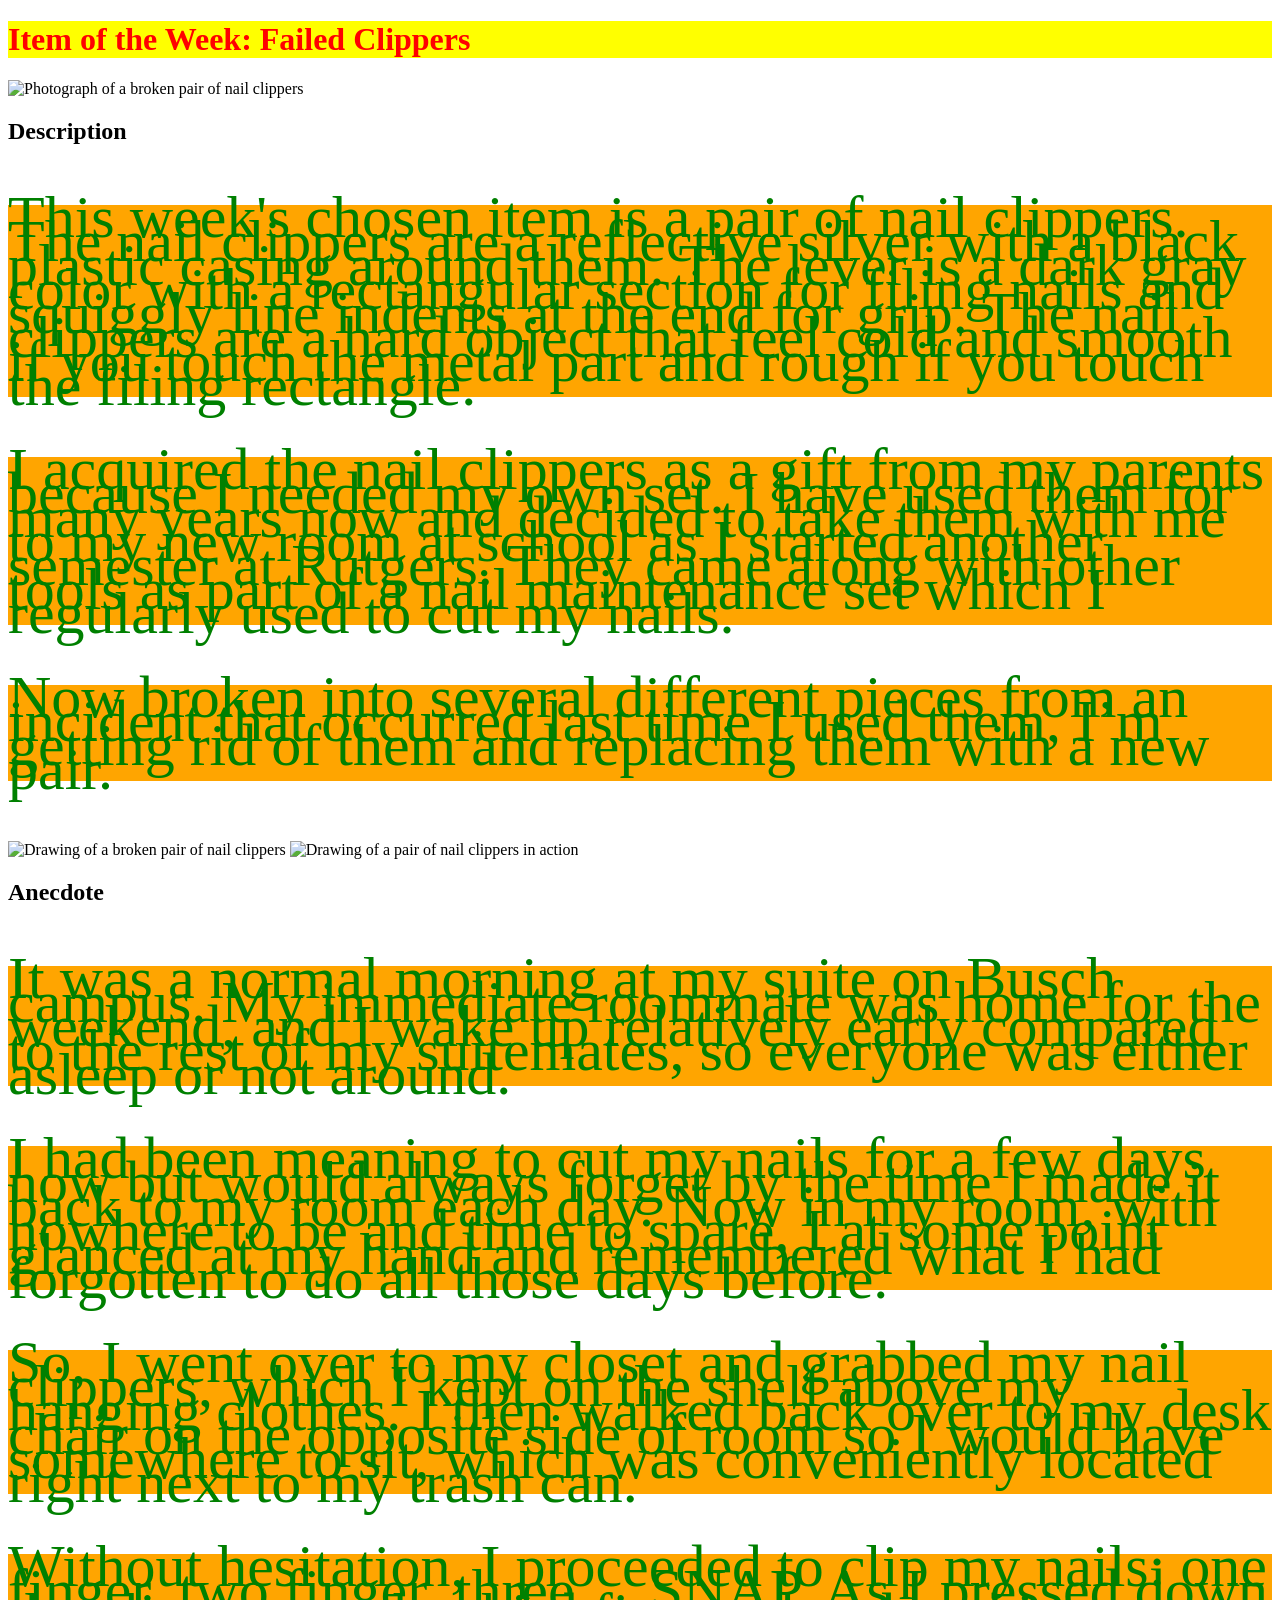
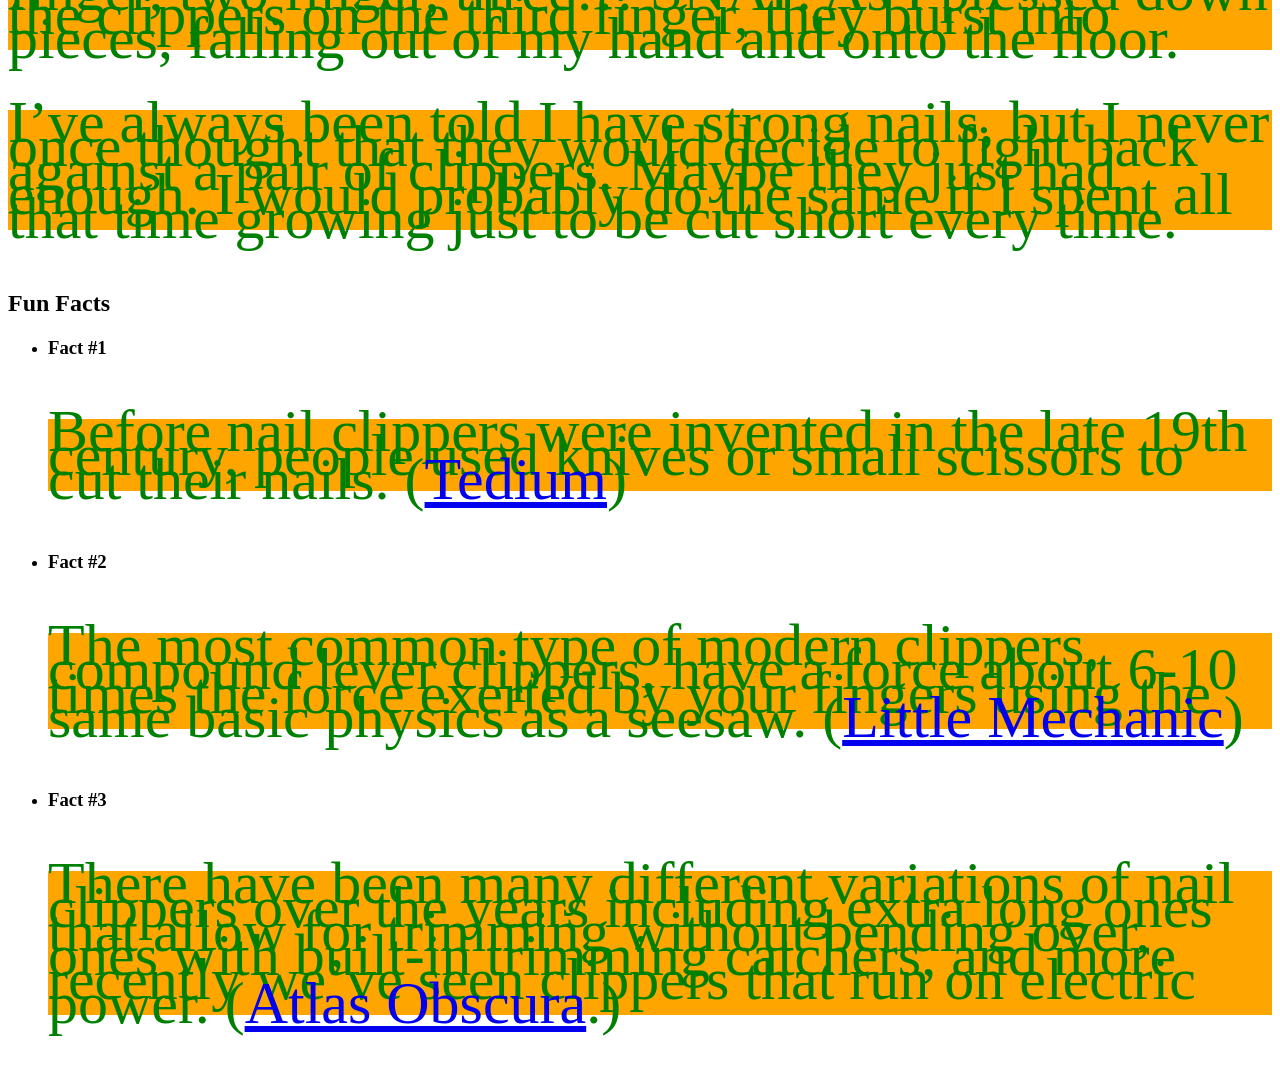
==== twp/twp-profile.html @ 350b1415 "Add files via upload" ====
<!doctype html>
<html>
	
<head>
<meta charset="utf-8">
<title>Trash of the Week - Profile | Week 12</title>
	
	<style>
	
	h1 {
		color: red;
		background: yellow;
}

	p  {
		color: green;
		background: orange;
		font-size: 60px;
		line-height: 24px;
		}

		
	</style>
	
</head>

<body>
	
	<h1>Item of the Week: Failed Clippers</h1>
	
	<img class="shifter" src="images/clippers-photo-600.jpg" alt="Photograph of a broken pair of nail clippers" width="600px">
	
	<h2>Description</h2>
	
	<p>This week's chosen item is a pair of nail clippers. The nail clippers are a reflective silver with a black plastic casing around them. The lever is a dark gray color with a rectangular section for filing nails and squiggly line indents at the end for grip. The nail clippers are a hard object that feel cold and smooth if you touch the metal part and rough if you touch the filing rectangle.</p>
	
		
	<p>I acquired the nail clippers as a gift from my parents because I needed my own set. I have used them for many years now and decided to take them with me to my new room at school as I started another semester at Rutgers. They came along with other tools as part of a nail maintenance set which I regularly used to cut my nails.</p>
	<p>Now broken into several different pieces from an incident that occurred last time I used them, I’m getting rid of them and replacing them with a new pair.</p>
	
	<img src="images/clippers-sketch-1-300.jpg" alt="Drawing of a broken pair of nail clippers" width="300px">
	
	<img src="images/clippers-sketch-2-300.jpg" alt="Drawing of a pair of nail clippers in action" width="300px">
	
	
	
	<h2>Anecdote</h2>
	
	<p>It was a normal morning at my suite on Busch campus. My immediate roommate was home for the weekend, and I wake up relatively early compared to the rest of my suitemates, so everyone was either asleep or not around.</p>
		
	<p>I had been meaning to cut my nails for a few days now but would always forget by the time I made it back to my room each day. Now in my room, with nowhere to be and time to spare, I at some point glanced at my hand and remembered what I had forgotten to do all those days before.</p>
		
	<p>So, I went over to my closet and grabbed my nail clippers, which I kept on the shelf above my hanging clothes. I then walked back over to my desk chair on the opposite side of room so I would have somewhere to sit, which was conveniently located right next to my trash can. </p>
	
	<p>Without hesitation, I proceeded to clip my nails: one finger, two finger, three… SNAP. As I pressed down the clippers on the third finger, they burst into pieces, falling out of my hand and onto the floor.</p>  
	
	<p>I’ve always been told I have strong nails, but I never once thought that they would decide to fight back against a pair of clippers. Maybe they just had enough. I would probably do the same if I spent all that time growing just to be cut short every time.</p>
	
	<!--
	
	<h2>Fun Facts</h2>
	
	<h3>Fact #1</h3>
	
	<p>Before nail clippers were invented in the late 19th century, people used knives or small scissors to cut their nails. (<a href="https://tedium.co/2017/02/07/fingernail-trimming-history/" target="_blank">Tedium</a>)</p>
	
	<h3>Fact #2</h3>
	
	<p>The most common type of modern clippers, compound lever clippers, have a force about 6-10 times the force exerted by your fingers using the same basic physics as a seesaw. (<a href="https://littlemechanic.com/home/english/mechanics-of-nail-clipper/">Little Mechanic</a>)</p>
	
	<h3>Fact #3</h3>
	<p>There have been many different variations of nail clippers over the years including extra long ones that allow for trimming without bending over, ones with built-in trimming catchers, and more recently we’ve seen clippers that run on electric power. (<a href="https://www.atlasobscura.com/articles/fingernails-clipping-history-nails" target="_blank">Atlas Obscura</a>.)</p>
	-->
	
		<h2>Fun Facts</h2>
	
	<ul>
	
	<li><h3>Fact #1</h3>
	
	<p>Before nail clippers were invented in the late 19th century, people used knives or small scissors to cut their nails. (<a href="https://tedium.co/2017/02/07/fingernail-trimming-history/" target="_blank">Tedium</a>)</p></li>
	
	<li><h3>Fact #2</h3>
	
	<p>The most common type of modern clippers, compound lever clippers, have a force about 6-10 times the force exerted by your fingers using the same basic physics as a seesaw. (<a href="https://littlemechanic.com/home/english/mechanics-of-nail-clipper/">Little Mechanic</a>)</p></li>
	
	<li><h3>Fact #3</h3>
	<p>There have been many different variations of nail clippers over the years including extra long ones that allow for trimming without bending over, ones with built-in trimming catchers, and more recently we’ve seen clippers that run on electric power. (<a href="https://www.atlasobscura.com/articles/fingernails-clipping-history-nails" target="_blank">Atlas Obscura</a>.)</p></li>
		
	</ul>
	
	
	
	
</body>
	
</html>
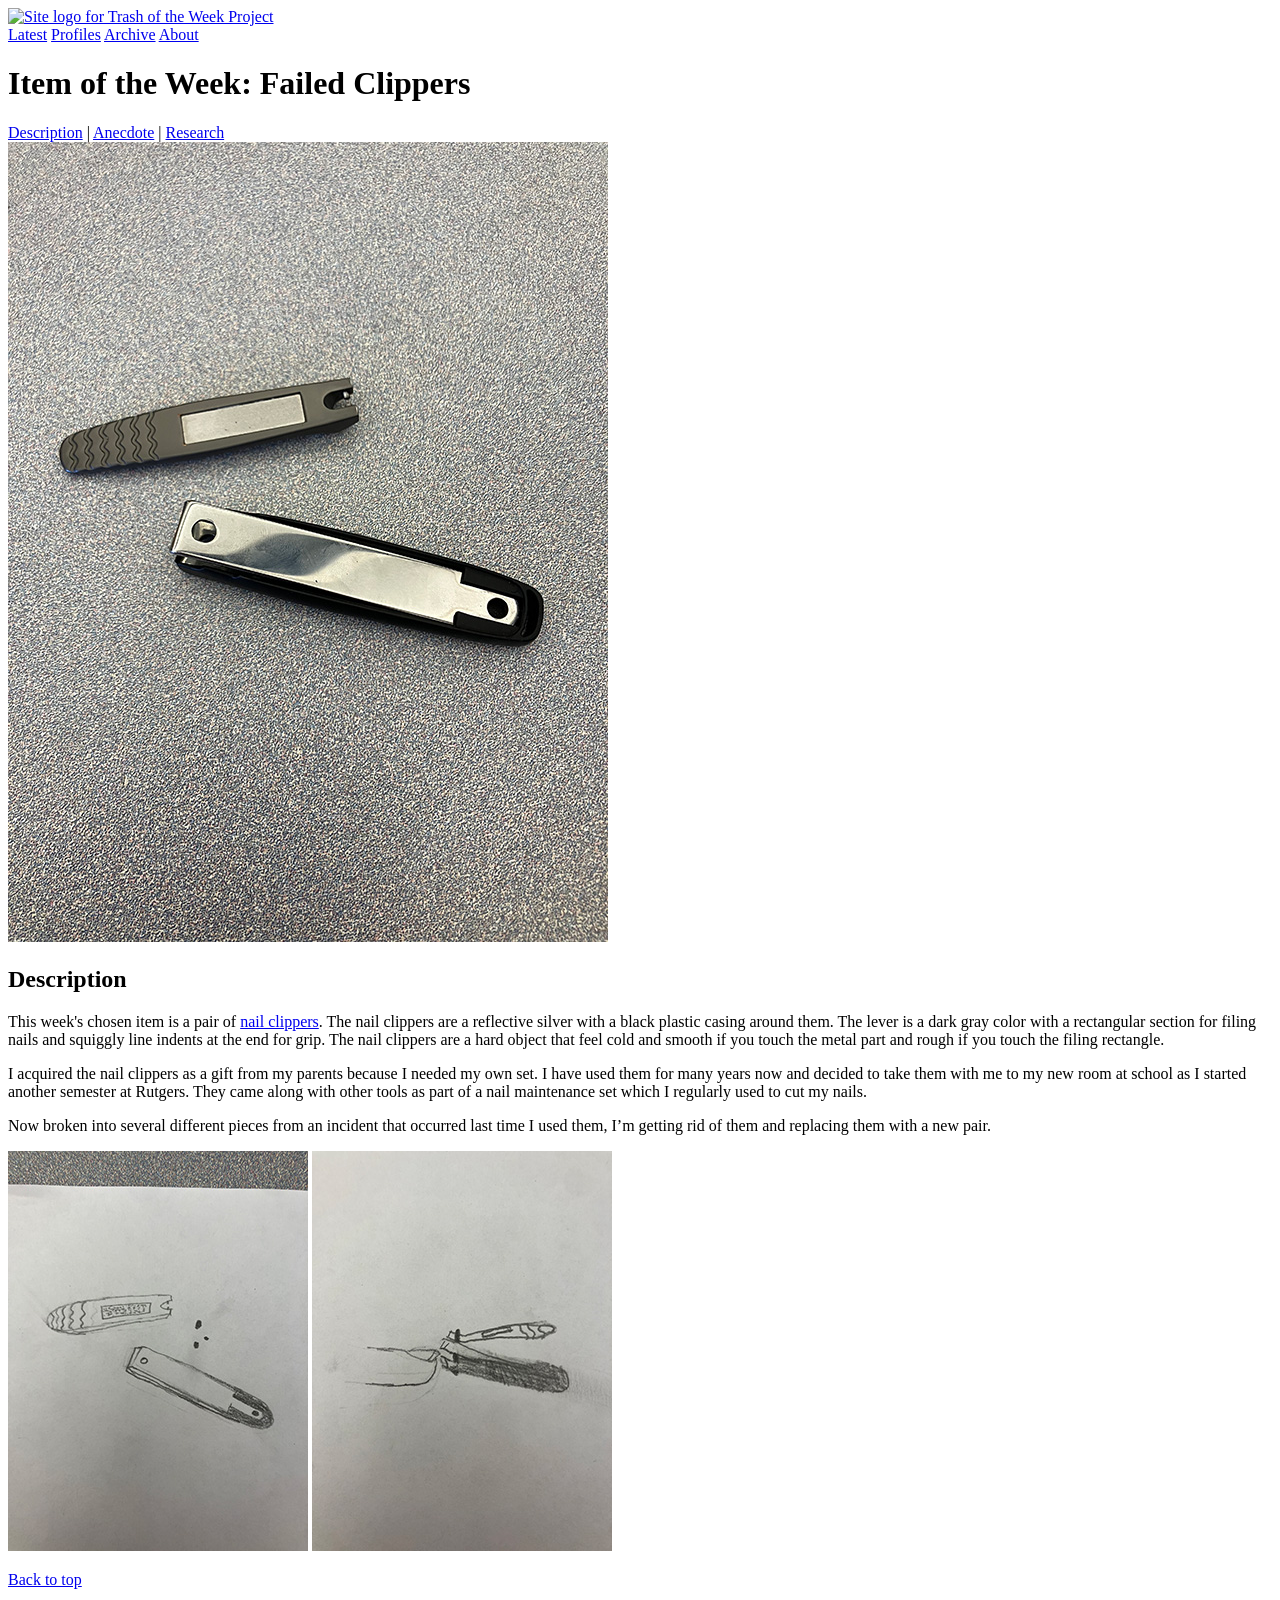
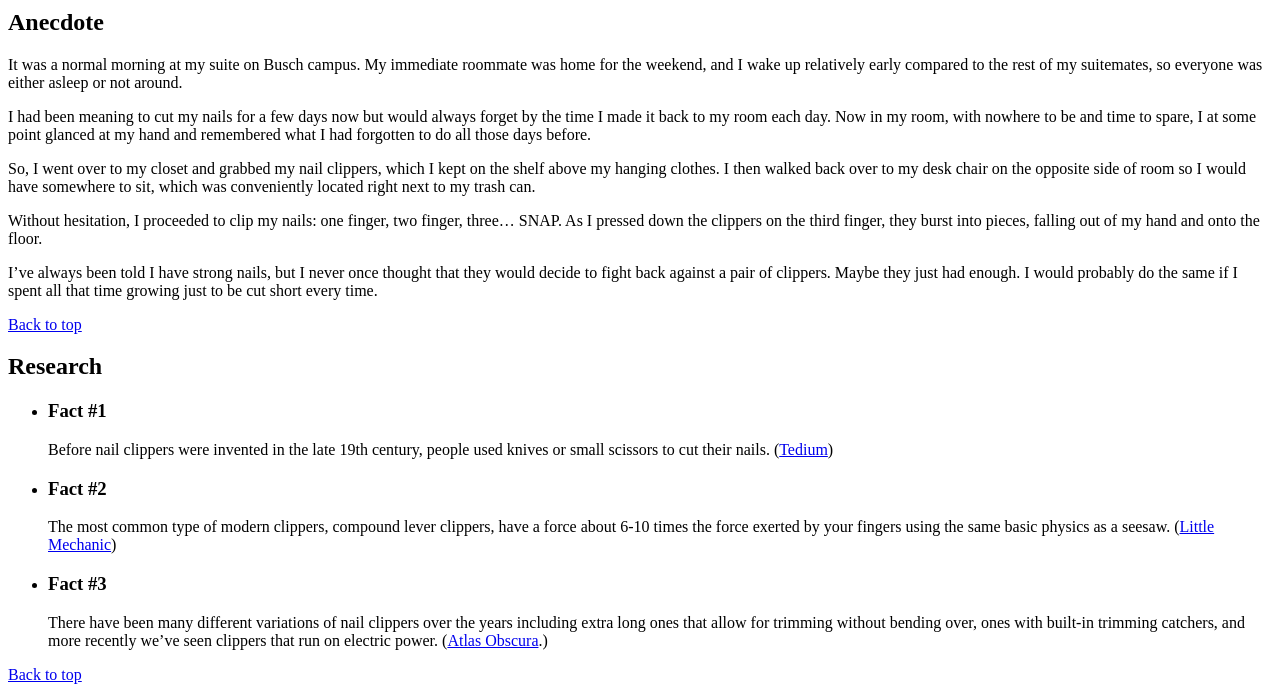
==== commit d11e8095: "Add files via upload" ====
--- a/twp/twp-profile.html
+++ b/twp/twp-profile.html
@@ -3,36 +3,48 @@
 	
 <head>
 <meta charset="utf-8">
+	
 <title>Trash of the Week - Profile | Week 12</title>
 	
-	<style>
-	
-	h1 {
-		color: red;
-		background: yellow;
-}
-
-	p  {
-		color: green;
-		background: orange;
-		font-size: 60px;
-		line-height: 24px;
-		}
-
-		
-	</style>
+<link rel="stylesheet" href="twp.css" type="text/css">
 	
 </head>
 
 <body>
 	
+	<div class="wrapper">
+				
+	<header class="site-header">
+
+  		<a href="index.html" class="site-logo"> <img class="site-logo-image" src="images/site-logo.svg" alt="Site logo for Trash of the Week Project"> </a> 
+  
+		<nav class="sitenav"> 
+			<a href="twp-demo.html">Latest</a> <!-- this links to your main TWP page (the one you're working at the moment) --> 
+			<a href="twp-profile.html">Profiles</a>
+			<a href="twp-archive.html">Archive</a>
+			<a href="twp-about.html">About</a>
+		</nav> 
+
+	</header><!-- site header ends -->
+		
+	<main> <!-- the main/page-specific TWP content starts here -->	
+	
+	
 	<h1>Item of the Week: Failed Clippers</h1>
+		
+	<nav class="pagenav">
+   		<a href="#sec-desc">Description</a> | 
+   		<a href="#sec-anec">Anecdote</a> | 
+   		<a href="#sec-rese">Research</a>
+	</nav>	
 	
 	<img class="shifter" src="images/clippers-photo-600.jpg" alt="Photograph of a broken pair of nail clippers" width="600px">
+		
+
 	
-	<h2>Description</h2>
+	<h2 id="sec-desc">Description</h2>
 	
-	<p>This week's chosen item is a pair of nail clippers. The nail clippers are a reflective silver with a black plastic casing around them. The lever is a dark gray color with a rectangular section for filing nails and squiggly line indents at the end for grip. The nail clippers are a hard object that feel cold and smooth if you touch the metal part and rough if you touch the filing rectangle.</p>
+	<p>This week's chosen item is a pair of <a href="https://en.wikipedia.org/wiki/Nail_clipper" target="_blank">nail clippers</a>. The nail clippers are a reflective silver with a black plastic casing around them. The lever is a dark gray color with a rectangular section for filing nails and squiggly line indents at the end for grip. The nail clippers are a hard object that feel cold and smooth if you touch the metal part and rough if you touch the filing rectangle.</p>
 	
 		
 	<p>I acquired the nail clippers as a gift from my parents because I needed my own set. I have used them for many years now and decided to take them with me to my new room at school as I started another semester at Rutgers. They came along with other tools as part of a nail maintenance set which I regularly used to cut my nails.</p>
@@ -42,9 +54,9 @@
 	
 	<img src="images/clippers-sketch-2-300.jpg" alt="Drawing of a pair of nail clippers in action" width="300px">
 	
+	<p><a href="#">Back to top</a></p>
 	
-	
-	<h2>Anecdote</h2>
+	<h2 id="sec-anec">Anecdote</h2>
 	
 	<p>It was a normal morning at my suite on Busch campus. My immediate roommate was home for the weekend, and I wake up relatively early compared to the rest of my suitemates, so everyone was either asleep or not around.</p>
 		
@@ -55,42 +67,33 @@
 	<p>Without hesitation, I proceeded to clip my nails: one finger, two finger, three… SNAP. As I pressed down the clippers on the third finger, they burst into pieces, falling out of my hand and onto the floor.</p>  
 	
 	<p>I’ve always been told I have strong nails, but I never once thought that they would decide to fight back against a pair of clippers. Maybe they just had enough. I would probably do the same if I spent all that time growing just to be cut short every time.</p>
-	
-	<!--
-	
-	<h2>Fun Facts</h2>
-	
-	<h3>Fact #1</h3>
-	
-	<p>Before nail clippers were invented in the late 19th century, people used knives or small scissors to cut their nails. (<a href="https://tedium.co/2017/02/07/fingernail-trimming-history/" target="_blank">Tedium</a>)</p>
-	
-	<h3>Fact #2</h3>
-	
-	<p>The most common type of modern clippers, compound lever clippers, have a force about 6-10 times the force exerted by your fingers using the same basic physics as a seesaw. (<a href="https://littlemechanic.com/home/english/mechanics-of-nail-clipper/">Little Mechanic</a>)</p>
-	
-	<h3>Fact #3</h3>
-	<p>There have been many different variations of nail clippers over the years including extra long ones that allow for trimming without bending over, ones with built-in trimming catchers, and more recently we’ve seen clippers that run on electric power. (<a href="https://www.atlasobscura.com/articles/fingernails-clipping-history-nails" target="_blank">Atlas Obscura</a>.)</p>
-	-->
-	
-		<h2>Fun Facts</h2>
+		
+	<p><a href="#">Back to top</a></p>
+
+
+	<h2 id="sec-rese">Research</h2>
 	
 	<ul>
 	
-	<li><h3>Fact #1</h3>
-	
-	<p>Before nail clippers were invented in the late 19th century, people used knives or small scissors to cut their nails. (<a href="https://tedium.co/2017/02/07/fingernail-trimming-history/" target="_blank">Tedium</a>)</p></li>
-	
-	<li><h3>Fact #2</h3>
-	
-	<p>The most common type of modern clippers, compound lever clippers, have a force about 6-10 times the force exerted by your fingers using the same basic physics as a seesaw. (<a href="https://littlemechanic.com/home/english/mechanics-of-nail-clipper/">Little Mechanic</a>)</p></li>
-	
-	<li><h3>Fact #3</h3>
-	<p>There have been many different variations of nail clippers over the years including extra long ones that allow for trimming without bending over, ones with built-in trimming catchers, and more recently we’ve seen clippers that run on electric power. (<a href="https://www.atlasobscura.com/articles/fingernails-clipping-history-nails" target="_blank">Atlas Obscura</a>.)</p></li>
+		<li><h3>Fact #1</h3>
+
+		<p>Before nail clippers were invented in the late 19th century, people used knives or small scissors to cut their nails. (<a href="https://tedium.co/2017/02/07/fingernail-trimming-history/" target="_blank">Tedium</a>)</p></li>
+
+		<li><h3>Fact #2</h3>
+
+		<p>The most common type of modern clippers, compound lever clippers, have a force about 6-10 times the force exerted by your fingers using the same basic physics as a seesaw. (<a href="https://littlemechanic.com/home/english/mechanics-of-nail-clipper/">Little Mechanic</a>)</p></li>
+
+		<li><h3>Fact #3</h3>
+		<p>There have been many different variations of nail clippers over the years including extra long ones that allow for trimming without bending over, ones with built-in trimming catchers, and more recently we’ve seen clippers that run on electric power. (<a href="https://www.atlasobscura.com/articles/fingernails-clipping-history-nails" target="_blank">Atlas Obscura</a>.)</p></li>
 		
 	</ul>
+		
+	<p><a href="#">Back to top</a></p>	
+		
+	</main>	
 	
 	
-	
+	</div> <!-- wrapper ends -->
 	
 </body>
 	
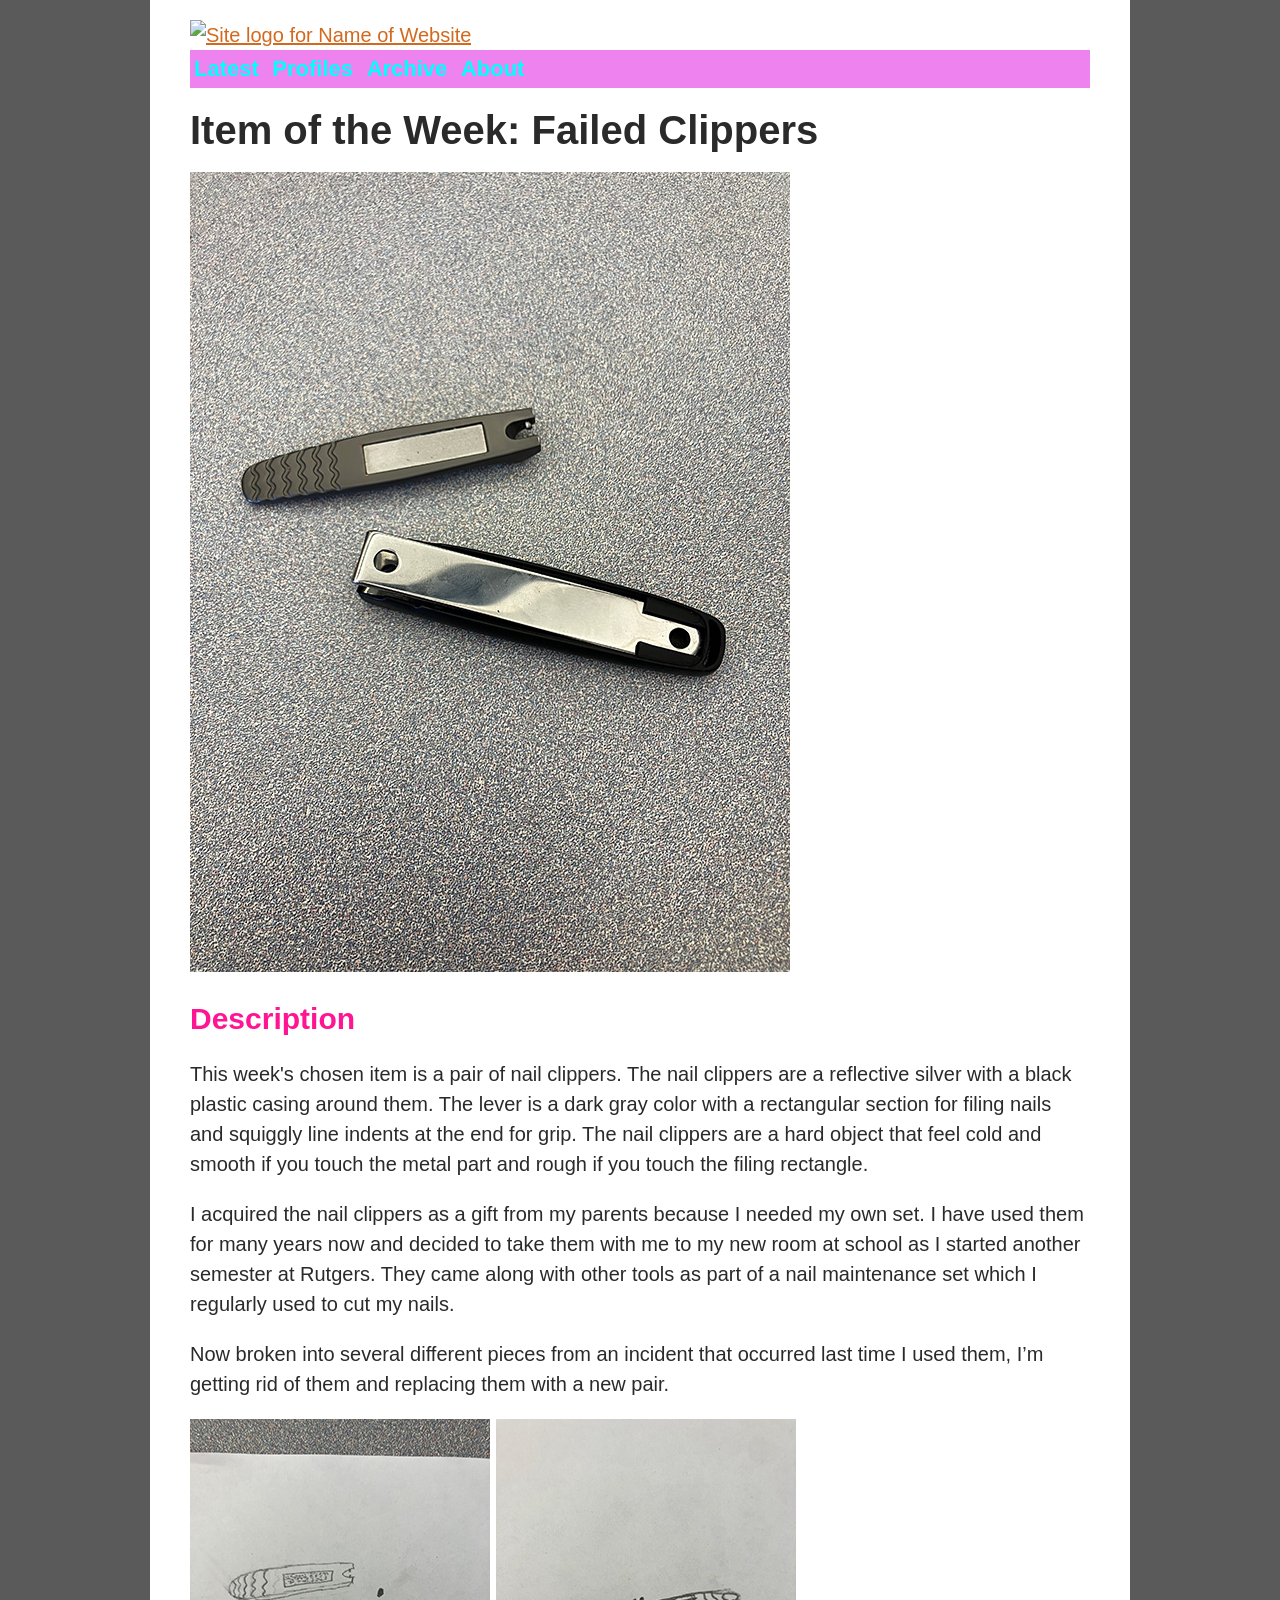
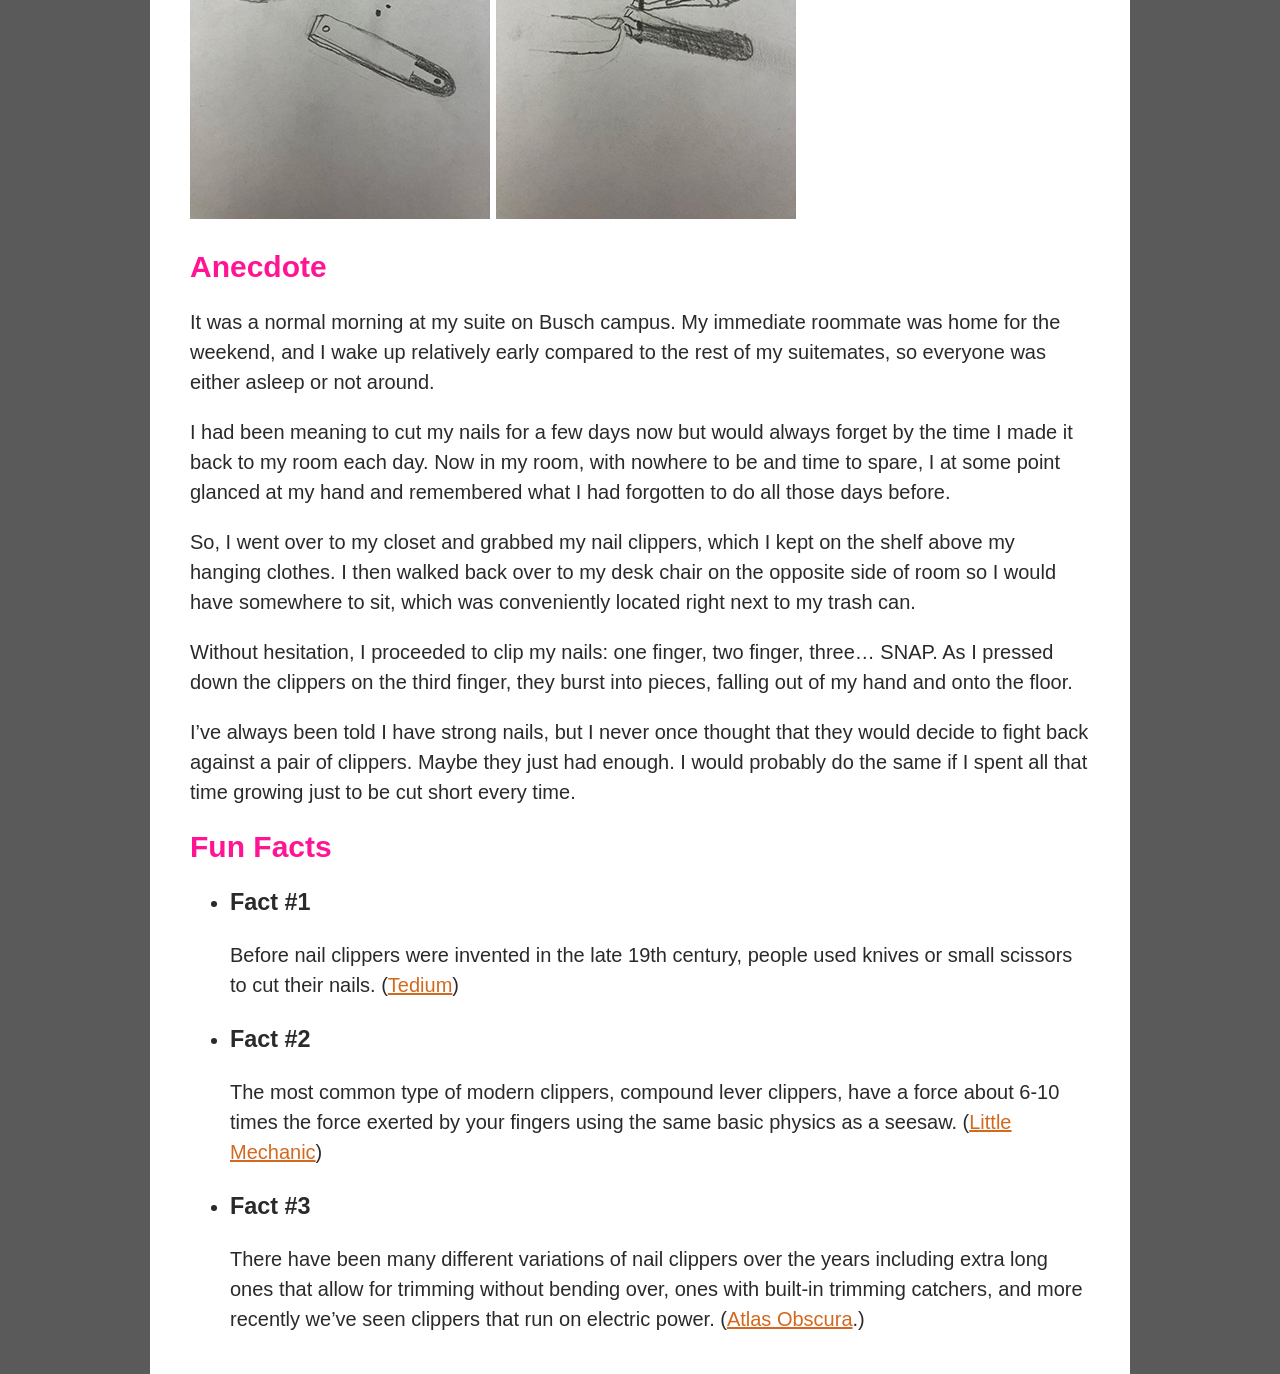
==== commit b38f285d: "Add files via upload" ====
--- a/twp/twp-profile.html
+++ b/twp/twp-profile.html
@@ -16,7 +16,7 @@
 				
 	<header class="site-header">
 
-  		<a href="index.html" class="site-logo"> <img class="site-logo-image" src="images/site-logo.svg" alt="Site logo for Trash of the Week Project"> </a> 
+  		<a href="index.html" class="site-logo"> <img class="site-logo-image" src="images/site-logo.svg" alt="Site logo for Name of Website"> </a> 
   
 		<nav class="sitenav"> 
 			<a href="twp-demo.html">Latest</a> <!-- this links to your main TWP page (the one you're working at the moment) --> 
@@ -31,20 +31,12 @@
 	
 	
 	<h1>Item of the Week: Failed Clippers</h1>
-		
-	<nav class="pagenav">
-   		<a href="#sec-desc">Description</a> | 
-   		<a href="#sec-anec">Anecdote</a> | 
-   		<a href="#sec-rese">Research</a>
-	</nav>	
 	
 	<img class="shifter" src="images/clippers-photo-600.jpg" alt="Photograph of a broken pair of nail clippers" width="600px">
-		
-
 	
-	<h2 id="sec-desc">Description</h2>
+	<h2>Description</h2>
 	
-	<p>This week's chosen item is a pair of <a href="https://en.wikipedia.org/wiki/Nail_clipper" target="_blank">nail clippers</a>. The nail clippers are a reflective silver with a black plastic casing around them. The lever is a dark gray color with a rectangular section for filing nails and squiggly line indents at the end for grip. The nail clippers are a hard object that feel cold and smooth if you touch the metal part and rough if you touch the filing rectangle.</p>
+	<p>This week's chosen item is a pair of nail clippers. The nail clippers are a reflective silver with a black plastic casing around them. The lever is a dark gray color with a rectangular section for filing nails and squiggly line indents at the end for grip. The nail clippers are a hard object that feel cold and smooth if you touch the metal part and rough if you touch the filing rectangle.</p>
 	
 		
 	<p>I acquired the nail clippers as a gift from my parents because I needed my own set. I have used them for many years now and decided to take them with me to my new room at school as I started another semester at Rutgers. They came along with other tools as part of a nail maintenance set which I regularly used to cut my nails.</p>
@@ -54,9 +46,9 @@
 	
 	<img src="images/clippers-sketch-2-300.jpg" alt="Drawing of a pair of nail clippers in action" width="300px">
 	
-	<p><a href="#">Back to top</a></p>
 	
-	<h2 id="sec-anec">Anecdote</h2>
+	
+	<h2>Anecdote</h2>
 	
 	<p>It was a normal morning at my suite on Busch campus. My immediate roommate was home for the weekend, and I wake up relatively early compared to the rest of my suitemates, so everyone was either asleep or not around.</p>
 		
@@ -67,11 +59,9 @@
 	<p>Without hesitation, I proceeded to clip my nails: one finger, two finger, three… SNAP. As I pressed down the clippers on the third finger, they burst into pieces, falling out of my hand and onto the floor.</p>  
 	
 	<p>I’ve always been told I have strong nails, but I never once thought that they would decide to fight back against a pair of clippers. Maybe they just had enough. I would probably do the same if I spent all that time growing just to be cut short every time.</p>
-		
-	<p><a href="#">Back to top</a></p>
 
 
-	<h2 id="sec-rese">Research</h2>
+	<h2>Fun Facts</h2>
 	
 	<ul>
 	
@@ -88,8 +78,6 @@
 		
 	</ul>
 		
-	<p><a href="#">Back to top</a></p>	
-		
 	</main>	
 	
 	
--- a/twp/twp.css
+++ b/twp/twp.css
@@ -0,0 +1,74 @@
+@charset "utf-8";
+/* CSS Document */
+
+
+body {
+	margin: 0;
+	padding: 0;
+	color: #2a2a2a;
+    background: #5a5a5a;
+	font-size: 20px;
+	line-height: 1.5em;
+	font-family:"Gill Sans", "Gill Sans MT", "Myriad Pro", "DejaVu Sans Condensed", Helvetica, Arial, "sans-serif";
+}
+
+.wrapper {
+	width: 900px;
+	padding: 20px 40px;
+	margin: 0 auto;
+	border: 0px red solid;
+	background: #ffffff;
+}
+	
+h1 {
+
+}
+
+h2 {color: deeppink;}
+
+
+a {
+	color:chocolate;
+}
+
+a:hover {
+	color:aqua;
+}
+
+nav.sitenav {
+	background-color: violet;
+	padding: 0;
+}
+
+nav.sitenav a {
+	display: inline-block; /* should help match the height of anchor element with that of the nav element -- for the color reverse hover effect */ 
+	color: aqua;
+	background-color: violet;
+	font-weight: bold;
+	font-size: 110%;
+	text-decoration: none;
+	padding: 4px;
+}
+
+nav.sitenav a:hover {
+	color: violet;
+	background-color: aqua;
+}
+
+nav.pagenav a {
+	text-decoration: none;
+}
+
+a.pagenav-link {
+	text-decoration: none;
+}
+
+
+th {
+	text-align: left;
+}
+
+
+
+
+
